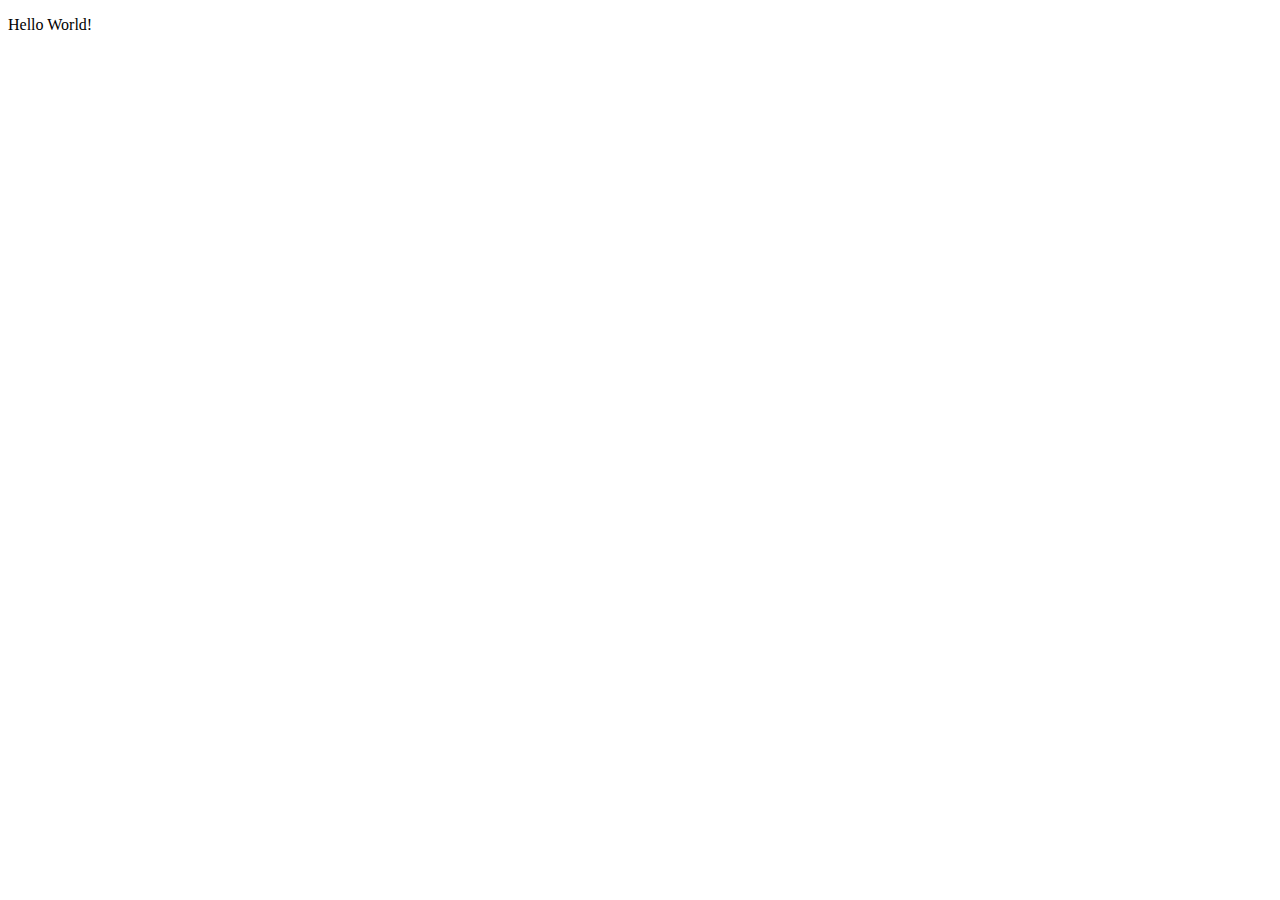
==== Atividade-03/index.html @ 99bff33f "first-commit" ====
<!DOCTYPE html>
<html lang="pt-br">
<head>
    <meta charset="UTF-8">
    <meta http-equiv="X-UA-Compatible" content="IE=edge">
    <meta name="viewport" content="width=device-width, initial-scale=1.0">
    <title>Learning Git</title>
    <link rel="stylesheet" href="style.css">
</head>
<body>
    <p>Hello World!</p>
</body>
</html>
---- Atividade-03/style.css ----
@charset "UTF-8";
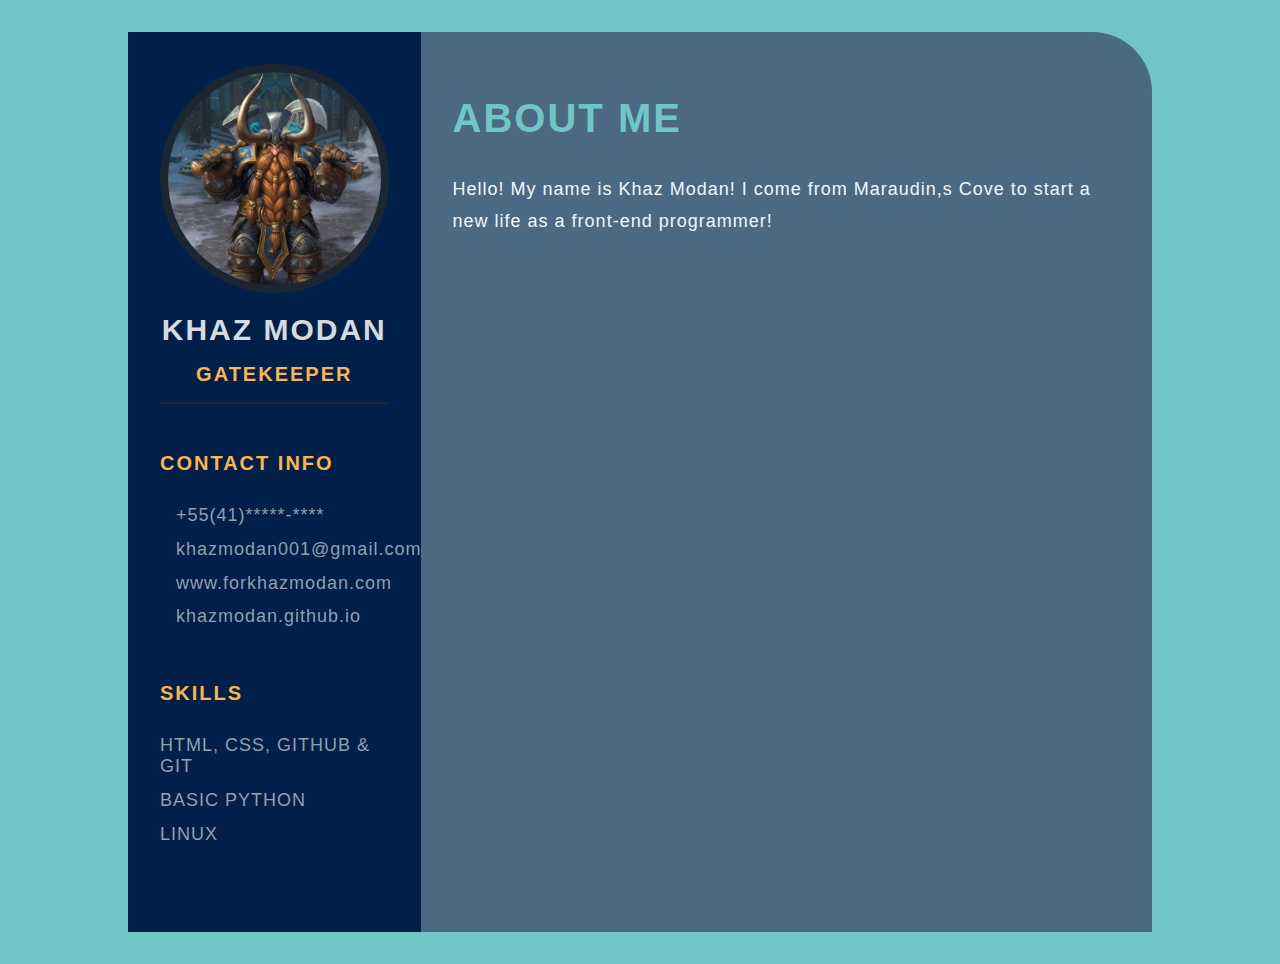
==== commit 60293be4: "03-start" ====
--- a/Atividade-03/index.html
+++ b/Atividade-03/index.html
@@ -4,10 +4,46 @@
     <meta charset="UTF-8">
     <meta http-equiv="X-UA-Compatible" content="IE=edge">
     <meta name="viewport" content="width=device-width, initial-scale=1.0">
-    <title>Learning Git</title>
+    <title>Khaz Modan CV</title>
     <link rel="stylesheet" href="style.css">
 </head>
 <body>
-    <p>Hello World!</p>
+    <main class="resume-contents">
+        <section class="left-section">
+            <section class="left-section-contents">
+                <div class="profile">
+                    <img class="profile-image" src="img/khaz-modan.jpg" alt="profile-image">
+                    <p class="name">Khaz Modan</p>
+                    <p class="profession">GateKeeper</p>
+                </div>
+                <div class="contact-info">
+                    <p class="left-title">Contact info</p>
+                    <ul class="contact-list">
+                        <li><i class="fa fa-phone"></i>+55(41)*****-****</li>
+                        <li><i class="fa fa-envelope"></i>khazmodan001@gmail.com</li>
+                        <li><i class="fa fa-globe"></i>www.forkhazmodan.com</li>
+                        <li><i class="fa fa-github"></i>khazmodan.github.io</li>
+                    </ul>
+                </div>      
+            <div class="skills">
+                <p class="left-title">Skills</p>
+                <ul>
+                    <li><p>HTML, CSS, GitHub & Git</p></li>
+                    <li><p>Basic Python</p></li>
+                    <li><p>Linux</p></li>
+                </ul>
+            </div>
+        </section>
+        </section>
+        <section class="right-section">
+            <div class="right-section-contents">
+                <section class="about-gap">
+                    <div class="right-title">About me</div>
+                        <p class="about-me-contents">Hello! My name is Khaz Modan! I come from Maraudin,s Cove to start a new life as a front-end programmer! <br>
+                        </p>
+                </section>
+            </div>
+        </section>
+    </main>
 </body>
 </html>--- a/Atividade-03/style.css
+++ b/Atividade-03/style.css
@@ -1 +1,295 @@
 @charset "UTF-8";
+
+* {
+    margin: 0;
+    padding: 0;
+    box-sizing: border-box;
+    list-style: none;
+    font-family: 'Roboto', sans-serif;
+}
+
+body {
+    background-color: #70c6c7;
+}
+
+.resume-contents {
+    min-height: 100vh;
+    width: 80%;
+    margin: 2rem auto;
+    display: grid;
+    grid-template-columns: repeat(7, 1fr);
+}
+
+.left-section {
+    grid-column: span 2;
+    height: 100%;
+    background-color: #00204A;
+}
+
+.right-section {
+    grid-column: span 5;
+    height: 100%;
+    background-color: #4B6982;
+    border-radius: 0px 60px 0px 0px;
+}
+
+.left-section-contents{
+    padding: 2rem 2rem;
+}
+
+.profile {
+    width: 100%;
+    border-bottom: 2px solid #1B2631;
+}
+
+.profile .profile-image {
+    width: 100%;
+    border-radius: 50%;
+    border: 8px solid #1B2631;
+}
+
+.name {
+    color: #D6DBDF;
+    font-size: 30px;
+    letter-spacing: 2px;
+    text-transform: uppercase;
+    text-align: center;
+    font-weight: bold;
+    padding: 1rem 0;
+}
+
+.profession {
+    color: #FDB44B;
+    font-size: 20px;
+    text-transform: uppercase;
+    text-align: center;
+    letter-spacing: 2px;
+    font-weight: bold;
+    padding-bottom: 1rem;
+}
+
+/* .contact-info { border-bottom: 2px solid #1B2631; } */
+.left-title {
+    color: #FDB44B;
+    font-size: 20px;
+    letter-spacing: 2px;
+    text-transform: uppercase;
+    font-weight: bold;
+    display: flex;
+    align-items: center;
+    padding-top: 3rem;
+}
+
+.contact-info ul {
+    padding-top: 1.5rem;
+}
+
+.contact-info ul li,
+.references ul li {
+    padding: .4rem 0;
+    display: flex;
+    align-items: center;
+    color: #d6dbdfaf;
+    letter-spacing: 1px;
+    font-size: 18px;
+}
+
+.contact-info ul li i,
+.references ul li i {
+    padding-right: 1rem;
+    font-size: 18px;
+    color: #2E86C1;
+}
+
+.skills ul {
+    padding-top: 1.5rem;
+}
+.skills ul li p {
+    padding: .4rem 0;
+    color: #d6dbdfaf;
+    font-size: 18px;
+    letter-spacing: 1px;
+    display: flex;
+    align-items: center;
+    text-transform: uppercase;
+}
+
+.referance-name {
+    padding-top: 1.5rem;
+    padding-bottom: .4rem;
+    font-size: 18px;
+    color: #F9E79F;
+    letter-spacing: 1px;
+    text-transform: uppercase;
+}
+
+.referance-profession {
+    font-size: 16px;
+    color: #d6dbdfaf;
+    letter-spacing: 1px;
+    /* text-transform: uppercase; */
+    padding-bottom: .4rem;
+}
+
+
+.right-section-contents {
+    padding: 2rem 2rem;
+}
+
+.right-title {
+    color: #70C6C7;
+    font-size: 40px;
+    letter-spacing: 2px;
+    text-transform: uppercase;
+    font-weight: bold;
+    display: flex;
+    align-items: center;
+    padding: 2rem 0;
+    position: relative;
+}
+
+.gap {
+    padding-bottom: 2rem;
+}
+.about-me-contents {
+    font-size: 18px;
+    letter-spacing: 1px;
+    line-height: 2rem;
+    color: #F1F8FD;
+}
+
+.experience-contents,
+.education-contents,
+.awards-contents {
+    display: grid;
+    grid-template-columns: repeat(2, 1fr);
+    padding-bottom: 2rem;
+    color: #F1F8FD;
+}
+
+.exp-company-name,
+.education-school-name,
+.awards-company-name {
+    font-size: 25px;
+    font-weight: bold;
+    text-transform: uppercase;
+    letter-spacing: 1px;
+    color: #FDB44B;
+    padding-bottom: .4rem;
+}
+
+.exp-time-period,
+.educationp-time-period,
+.awards-time-period {
+    font-size: 18px;
+    letter-spacing: 1px;
+    line-height: 2rem;
+}
+
+.exp-position,
+.education-subject,
+.awards-name {
+    font-size: 25px;
+    font-weight: bold;
+    text-transform: uppercase;
+    letter-spacing: 1px;
+    color: #FDB44B;
+    padding-bottom: .4rem;
+}
+
+.exp-desc,
+.education-desc,
+.awards-desc {
+    font-size: 16px;
+    letter-spacing: 1px;
+    line-height: 1.5rem;
+    border-left: 3px solid #a5a3a3;
+    padding-left: 5px;
+}
+
+/* Media queries */
+@media screen and (max-width:780px) {
+    .experience-contents,
+    .education-contents,
+    .awards-contents {
+        grid-template-columns: repeat(1, 1fr);
+    }
+}
+
+@media screen and (max-width:780px) {
+    .left-section {
+        grid-column: span 3;
+    }
+    
+    .right-section {
+        grid-column: span 4;
+    }
+    
+}
+
+@media screen and (max-width:1200px) {
+    .resume-contents {
+        grid-template-columns: repeat(1, 1fr);
+    }
+}
+
+@media screen and (max-width:390px) {
+    .resume-contents {
+        width: 100%;
+        margin: 0 auto;
+    }
+
+    .name {
+        font-size: 20px;
+    }
+
+    .profession {
+        font-size: 18px;
+    }
+
+    .left-title {
+        font-size: 18px;
+    }
+
+    .right-title {
+        font-size: 18px;
+    }
+
+    .contact-info ul li,
+    .references ul li {
+        font-size: 12px;
+    }
+
+    .contact-info ul li i,
+    .references ul li i {
+        /* padding-right: 1rem; */
+        font-size: 12px;
+    }
+
+    .skills ul li p {
+        font-size: 12px;
+    }
+
+    .about-me-contents {
+        font-size: 16px;
+        line-height: 1.5rem;
+    }
+
+    .exp-company-name,
+    .education-school-name,
+    .awards-company-name {
+        font-size: 18px;
+    }
+
+    .exp-time-period,
+    .educationp-time-period,
+    .awards-time-period {
+        font-size: 16px;
+    }
+
+    .exp-position,
+    .education-subject,
+    .awards-name {
+        font-size: 18px;
+    }
+}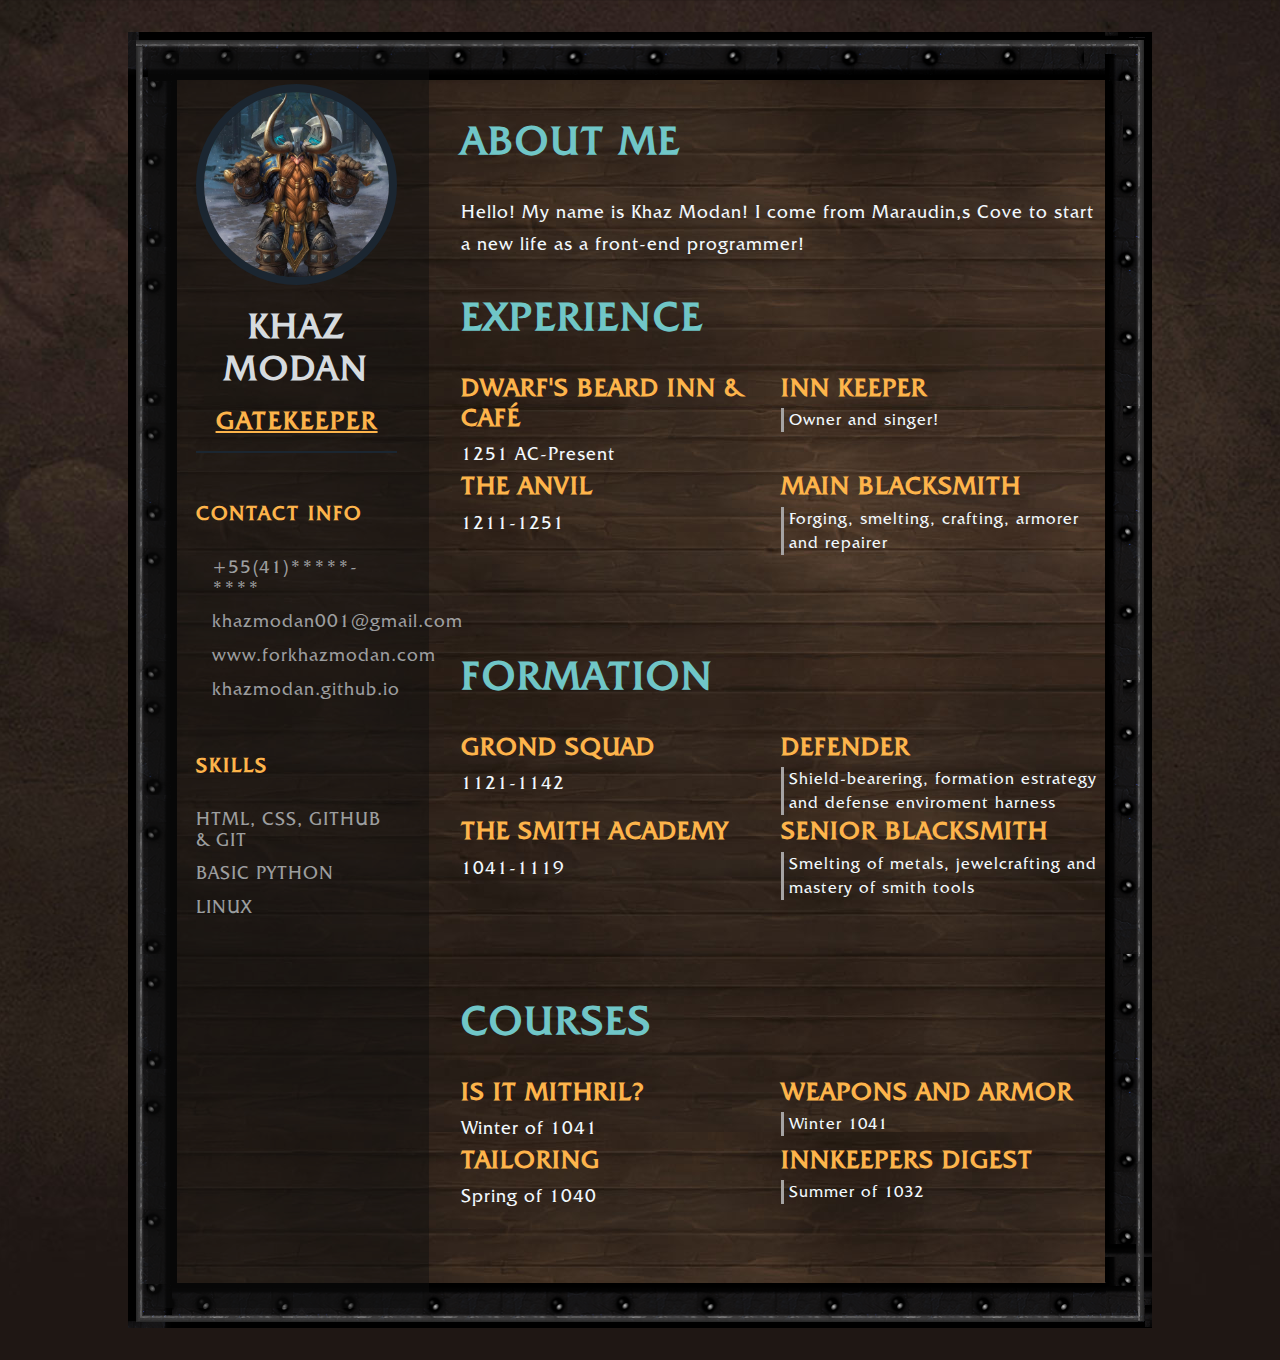
==== commit 3dc39a24: "atividade-03 entrega" ====
--- a/Atividade-03/index.html
+++ b/Atividade-03/index.html
@@ -42,8 +42,83 @@
                         <p class="about-me-contents">Hello! My name is Khaz Modan! I come from Maraudin,s Cove to start a new life as a front-end programmer! <br>
                         </p>
                 </section>
+                <section class="experience gap">
+                    <div class="right-title">Experience</div>
+                    <div class="experience-contents">
+                        <div class="exp-left">
+                            <p class="exp-company-name">Dwarf's Beard Inn & Café</p>
+                            <p class="exp-time-period">1251 AC-Present</p>
+                        </div>
+                        <div class="exp-right">
+                            <p class="exp-position">Inn Keeper</p>
+                            <p class="exp-desc">
+                                Owner and singer!
+                            </p>
+                        </div>
+                        <div class="exp-left">
+                            <p class="exp-company-name">The Anvil</p>
+                            <p class="exp-time-period">1211-1251</p>
+                        </div>
+                        <div class="exp-right">
+                            <p class="exp-position">Main Blacksmith</p>
+                            <p class="exp-desc">
+                                Forging, smelting, crafting, armorer and repairer
+                            </p>
+                        </div>
+                    </div>
+                </section>
+                <section class="education gap">
+                    <div class="right-title">Formation</div>
+                    <div class="education-contents">
+                        <div class="education-left">
+                            <p class="education-school-name">Grond Squad</p>
+                            <p class="educationp-time-period">1121-1142</p>
+                        </div>
+                        <div class="education-right">
+                            <p class="education-subject">Defender</p>
+                            <p class="education-desc">
+                                Shield-bearering, formation estrategy and defense enviroment harness
+                            </p>
+                        </div>
+                        <div class="education-left">
+                            <p class="education-school-name">The Smith Academy</p>
+                            <p class="educationp-time-period">1041-1119</p>
+                        </div>
+                        <div class="education-right">
+                            <p class="education-subject">Senior Blacksmith</p>
+                            <p class="education-desc">Smelting of metals, jewelcrafting and mastery of smith tools
+                            </p>
+                        </div>
+                    </div>
+                </section>
+                <section class="awards gap">
+                    <div class="right-title">Courses</div>
+                    <div class="awards-contents">
+                        <div class="awards-left">
+                            <p class="awards-company-name">Is it Mithril?</p>
+                            <p class="awards-time-period">Winter of 1041</p>
+                        </div>
+                        <div class="awards-right">
+                            <p class="awards-name">Weapons and armor</p>
+                            <p class="awards-desc">
+                                Winter 1041
+                            </p>
+                        </div>
+                        <div class="awards-left">
+                            <p class="awards-company-name">Tailoring</p>
+                            <p class="awards-time-period">Spring of 1040</p>
+                        </div>
+                        <div class="awards-right">
+                            <p class="awards-name">Innkeepers digest</p>
+                            <p class="awards-desc">
+                                Summer of 1032
+                            </p>
+                        </div>
+                    </div>
+                </section>
             </div>
-        </section>
-    </main>
-</body>
-</html>+            </section>
+        </main>
+    </body>
+    </html>
+
--- a/Atividade-03/style.css
+++ b/Atividade-03/style.css
@@ -1,36 +1,45 @@
 @charset "UTF-8";
 
+@font-face {
+    font-family: 'khaz';
+    src: url('img/khazfont.ttf') format('truetype');
+}
 * {
     margin: 0;
     padding: 0;
     box-sizing: border-box;
     list-style: none;
-    font-family: 'Roboto', sans-serif;
+    font-family: 'khaz', sans-serif;
 }
 
 body {
-    background-color: #70c6c7;
+    background-image: url('img/resume-body.jpg');
+    background-size: cover;
+    background-position: center center;
 }
 
 .resume-contents {
+    border: 20px solid black;
+    border-image: url('img/main-border2.png') 20% round;
+    border-image-width: auto;
     min-height: 100vh;
     width: 80%;
     margin: 2rem auto;
     display: grid;
     grid-template-columns: repeat(7, 1fr);
+    background-image: url('img/resume-bg.jpg');
 }
 
 .left-section {
+    background-color: rgba(15, 15, 15, 0.466);
     grid-column: span 2;
     height: 100%;
-    background-color: #00204A;
+    padding-left: 1rem;
 }
 
 .right-section {
     grid-column: span 5;
     height: 100%;
-    background-color: #4B6982;
-    border-radius: 0px 60px 0px 0px;
 }
 
 .left-section-contents{
@@ -50,22 +59,24 @@
 
 .name {
     color: #D6DBDF;
-    font-size: 30px;
+    font-size: 35px;
     letter-spacing: 2px;
     text-transform: uppercase;
     text-align: center;
     font-weight: bold;
+    text-shadow: 0px 0px black;
     padding: 1rem 0;
 }
 
 .profession {
     color: #FDB44B;
-    font-size: 20px;
+    font-size: 25px;
     text-transform: uppercase;
     text-align: center;
     letter-spacing: 2px;
     font-weight: bold;
     padding-bottom: 1rem;
+    text-decoration: underline;
 }
 
 /* .contact-info { border-bottom: 2px solid #1B2631; } */
@@ -237,6 +248,7 @@
     .resume-contents {
         width: 100%;
         margin: 0 auto;
+        text-align: justify;
     }
 
     .name {
@@ -249,6 +261,7 @@
 
     .left-title {
         font-size: 18px;
+        text-align: center !important;
     }
 
     .right-title {
